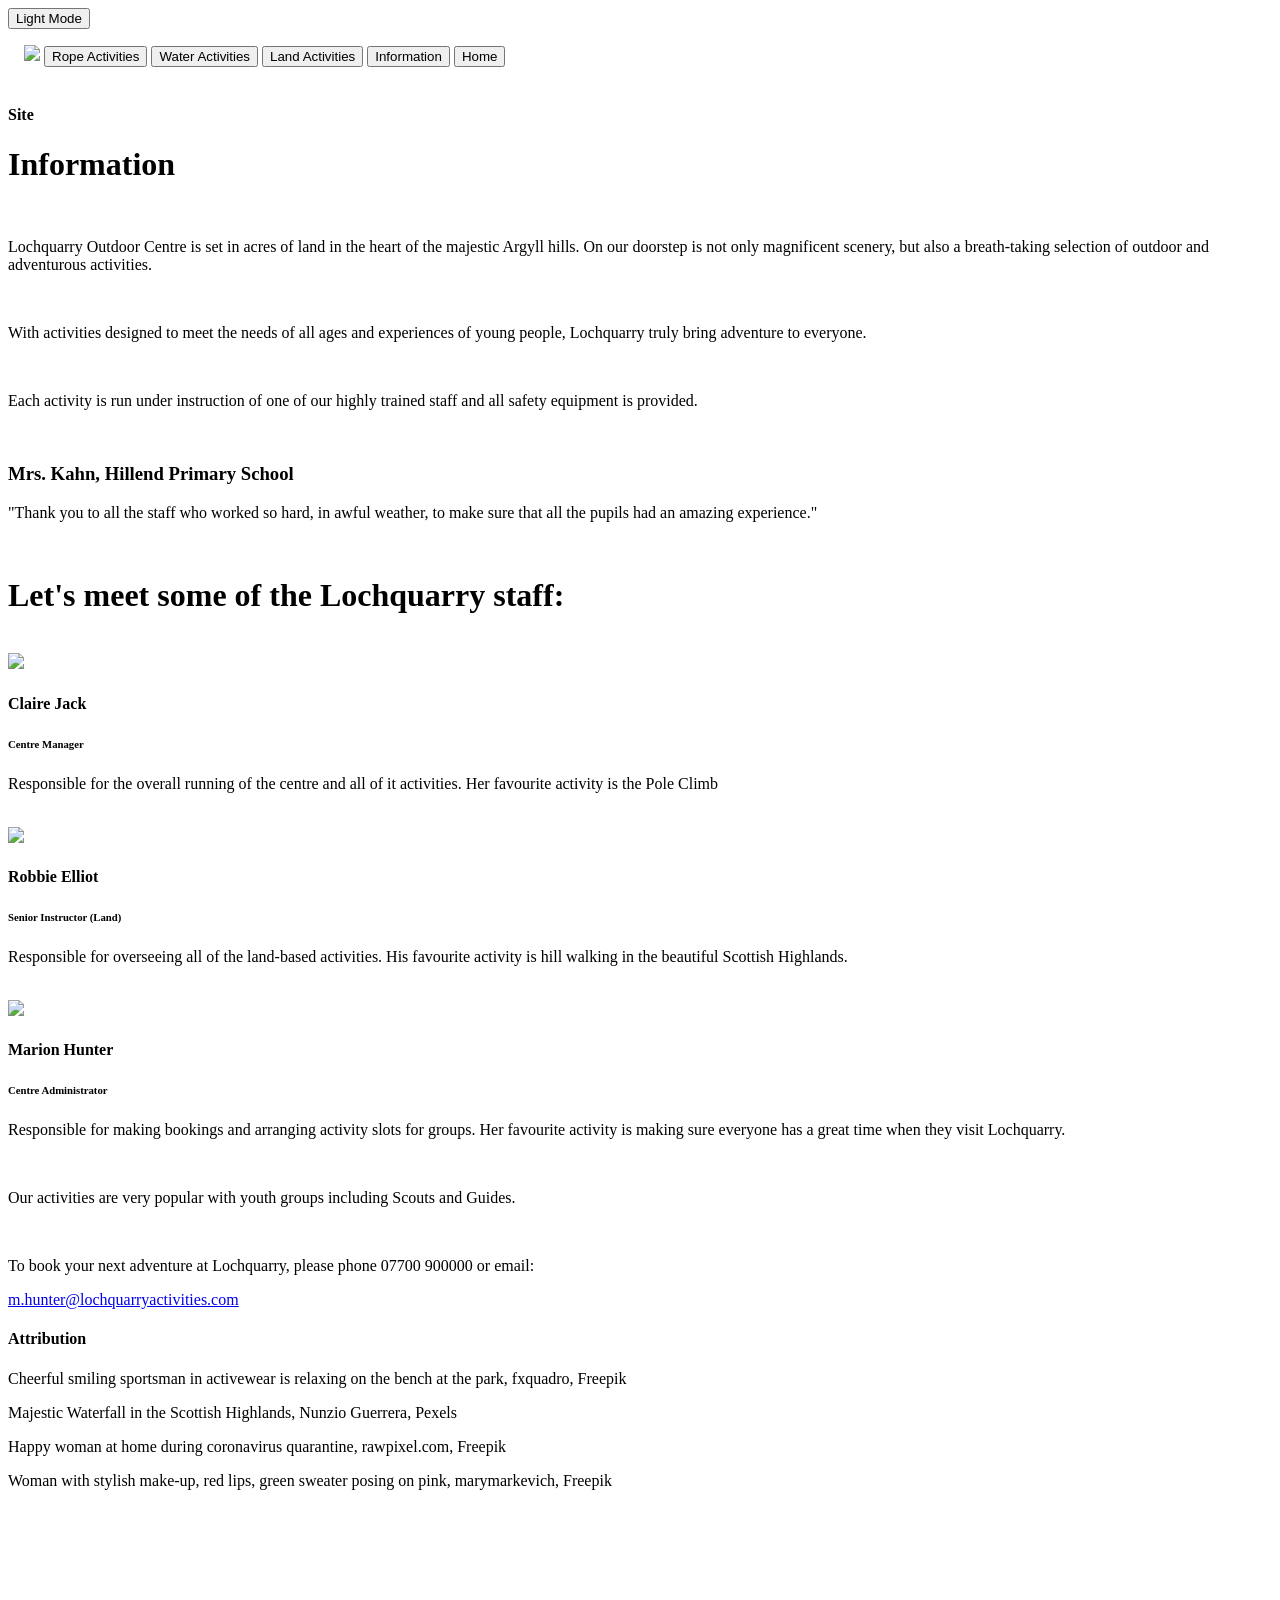
==== docs/info.html @ fe0f1981 "git commit -m "" ====
<!DOCTYPE html>
<html>
    <head>
        <meta lang="en-GB">
        <title>  Information - Lochquarry Activity Centre </title>
        <link rel="icon" href="/resources/images/favicon.ico">
        <link rel="stylesheet" href="/resources/style.css">
        <script src="/resources/script.js"></script>
        <style>
            .container
            {
                height: 1600px;
            }
        </style>
    </head>
    <body>
        <button id="light-toggle-button" onclick="ToggleLightMode();" class="ldm-button"> Light Mode </button>
        <div class="container">
            <div class="content">
                <div class="navigation-tabs">
                    <!-- Logo -->
                    <img src="/resources/images/logo.png" height="100px" style="margin-left: 16px; margin-top: 16px;">
                    <!-- Buttons -->
                    <button class="tab-button" onClick="document.location='/rope.html'"> Rope Activities </button> <!-- Putting the other pages in the index of individual folders means the browser's URL bar doesn't show ".html" on the end. -->
                    <button class="tab-button" onClick="document.location='/water.html'"> Water Activities </button>
                    <button class="tab-button" onClick="document.location='/land.html'"> Land Activities </button>
                    <button class="tab-button" onClick="document.location='/info.html'"> Information </button>
                    <button class="tab-button" onClick="document.location='/'"> Home </button>
                </div>
                <div class="main-content">
                    <br style="margin-top: 128px;">
                    <h4> Site </h4>
                    <h1> Information </h1>
                    <br>

                    <p> Lochquarry Outdoor Centre is set in acres of land in the heart of the majestic Argyll
                        hills. On our doorstep is not only magnificent scenery, but also a breath-taking
                        selection of outdoor and adventurous activities.
                    </p>
                    <br>

                    <p> With activities designed to meet the needs of all ages and experiences of young
                        people, Lochquarry truly bring adventure to everyone.
                    </p>
                    <br>

                    <p> Each activity is run under instruction of one of our highly trained staff and all
                        safety equipment is provided.
                    </p>
                    <br>

                    <h3> Mrs. Kahn, Hillend Primary School </h3>
                    <p> "Thank you to all the staff who worked so hard, in awful weather, to make sure that all the pupils had an amazing experience." </p>
                    <br>

                    <h1> Let's meet some of the Lochquarry staff: </h1>
                    <br>

                    <img src="/resources/images/claire.webp" width="150" class="circle-image">
                    <h4> Claire Jack </h4>
                    <h6> Centre Manager </h6>
                    <p> Responsible for the overall running of the centre and all of it activities.
                        Her favourite activity is the Pole Climb
                    </p>
                    <br>

                    
                    <img src="/resources/images/robbie.webp" width="150" class="circle-image">
                    <h4> Robbie Elliot </h4>
                    <h6> Senior Instructor (Land) </h6>
                    <p> Responsible for overseeing all of the land-based activities.
                        His favourite activity is hill walking in the beautiful Scottish Highlands.
                    </p>
                    <br>

                    <img src="/resources/images/marion.webp" width="150" class="circle-image">
                    <h4> Marion Hunter </h4>
                    <h6> Centre Administrator </h6>
                    <p> Responsible for making bookings and arranging activity slots for groups.
                        Her favourite activity is making sure everyone has a great time when they visit Lochquarry.
                    </p>
                    <br>

                    <p> Our activities are very popular with youth groups including Scouts and Guides. </p>
                    <br>

                    <p> To book your next adventure at Lochquarry, please phone 07700 900000 or email: </p> <a href="mailto:m.hunter@lochquarryactivities.com"> m.hunter@lochquarryactivities.com </a>
                    <br style="margin-bottom: 30px;">

                    <h4> Attribution </h4>
                    <p> Cheerful smiling sportsman in activewear is relaxing on the bench at the park, fxquadro, Freepik </p>
                    <p> Majestic Waterfall in the Scottish Highlands, Nunzio Guerrera, Pexels </p>
                    <p> Happy woman at home during coronavirus quarantine, rawpixel.com, Freepik </p>
                    <p> Woman with stylish make-up, red lips, green sweater posing on pink, marymarkevich, Freepik </p>
                </div>
            </div>
        </div>
    </body>
</html>
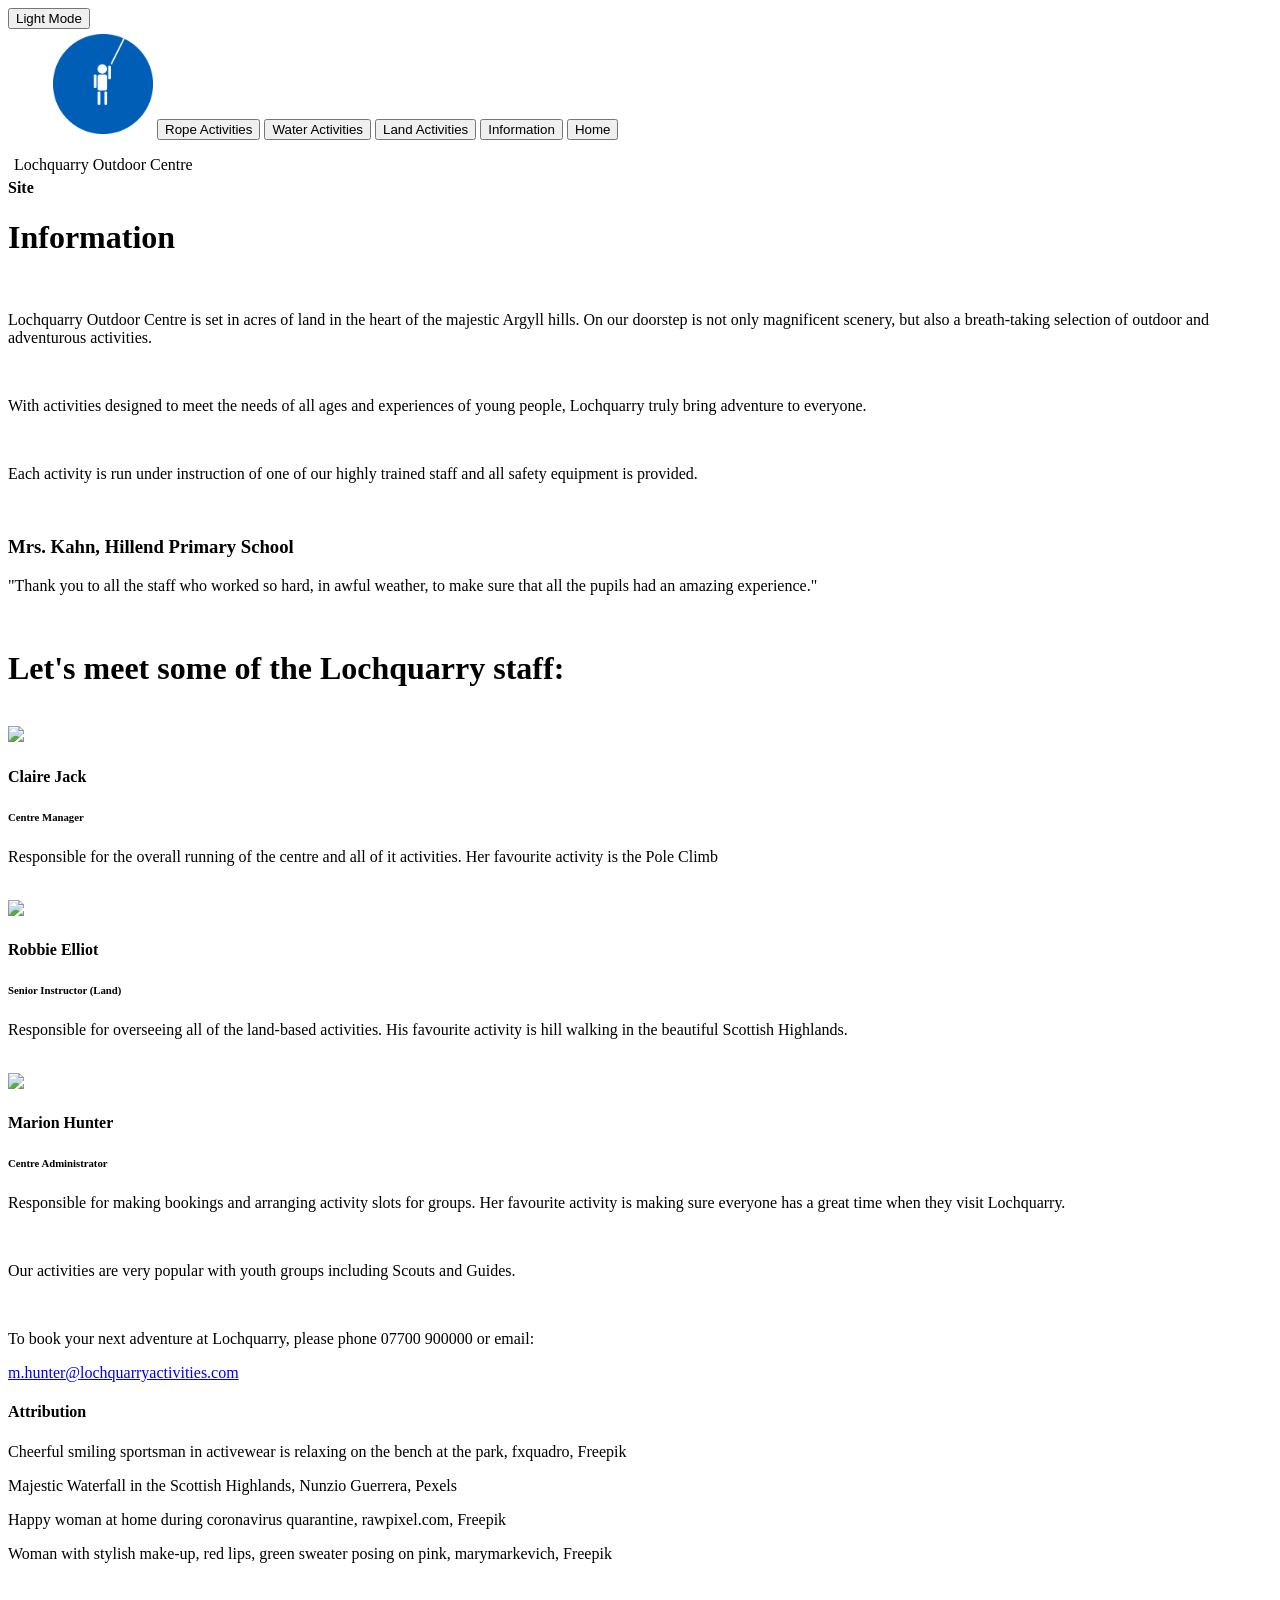
==== commit cd55e218: "added name to every page" ====
--- a/docs/info.html
+++ b/docs/info.html
@@ -19,7 +19,8 @@
             <div class="content">
                 <div class="navigation-tabs">
                     <!-- Logo -->
-                    <img src="/resources/images/logo.png" height="100px" style="margin-left: 16px; margin-top: 16px;">
+                    <img src="resources/images/logo.png" height="100px" style="margin-left: 45px; margin-top: 5px;">
+                    <p style="position: fixed; padding-left: 6px; user-select: none;"> Lochquarry Outdoor Centre </p>
                     <!-- Buttons -->
                     <button class="tab-button" onClick="document.location='/rope.html'"> Rope Activities </button> <!-- Putting the other pages in the index of individual folders means the browser's URL bar doesn't show ".html" on the end. -->
                     <button class="tab-button" onClick="document.location='/water.html'"> Water Activities </button>
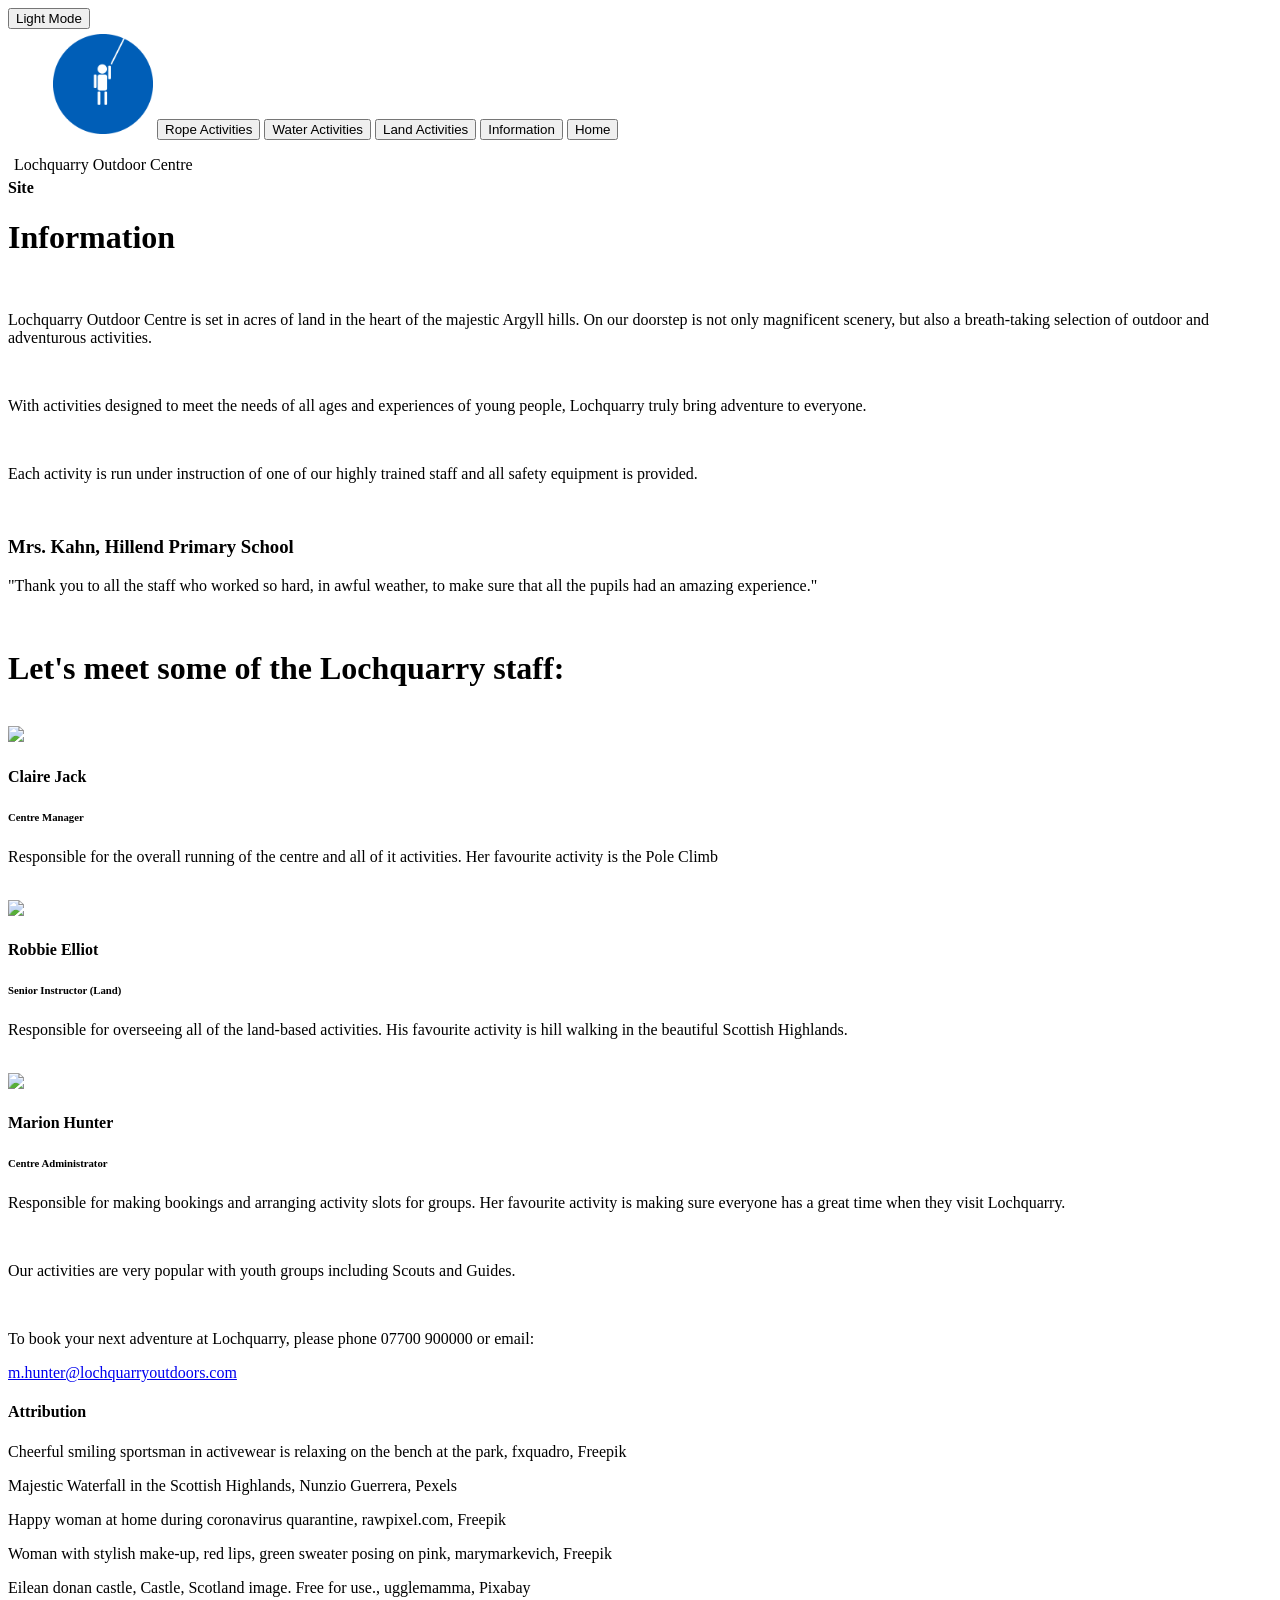
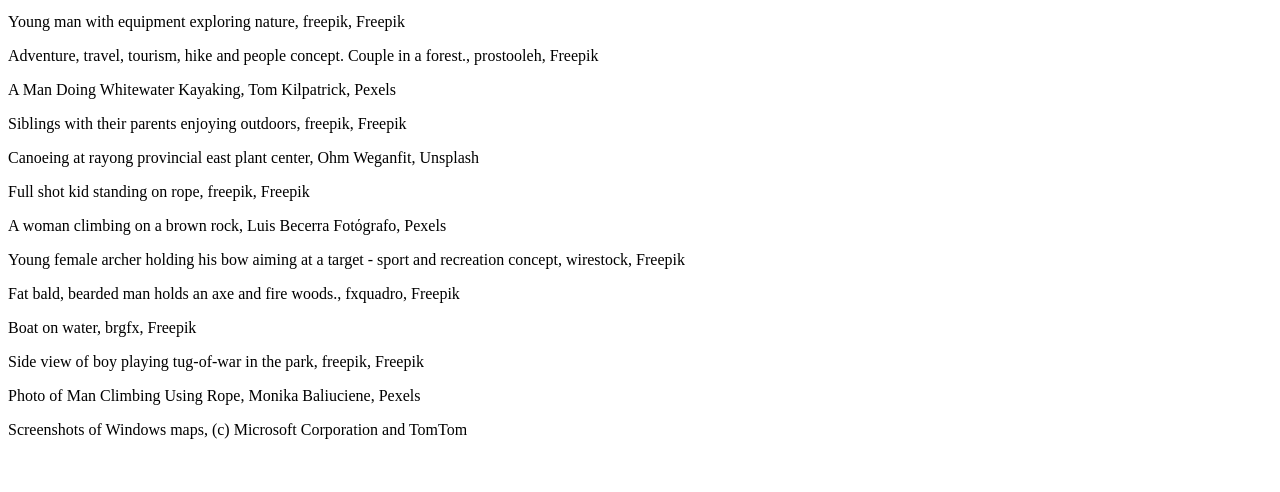
==== commit b38e7bc2: "Finished site" ====
--- a/docs/info.html
+++ b/docs/info.html
@@ -9,7 +9,7 @@
         <style>
             .container
             {
-                height: 1600px;
+                height: 2055px;
             }
         </style>
     </head>
@@ -85,7 +85,7 @@
                     <p> Our activities are very popular with youth groups including Scouts and Guides. </p>
                     <br>
 
-                    <p> To book your next adventure at Lochquarry, please phone 07700 900000 or email: </p> <a href="mailto:m.hunter@lochquarryactivities.com"> m.hunter@lochquarryactivities.com </a>
+                    <p> To book your next adventure at Lochquarry, please phone 07700 900000 or email: </p> <a href="mailto:m.hunter@lochquarryoutdoors.com"> m.hunter@lochquarryoutdoors.com </a>
                     <br style="margin-bottom: 30px;">
 
                     <h4> Attribution </h4>
@@ -93,6 +93,20 @@
                     <p> Majestic Waterfall in the Scottish Highlands, Nunzio Guerrera, Pexels </p>
                     <p> Happy woman at home during coronavirus quarantine, rawpixel.com, Freepik </p>
                     <p> Woman with stylish make-up, red lips, green sweater posing on pink, marymarkevich, Freepik </p>
+                    <p> Eilean donan castle, Castle, Scotland image. Free for use., ugglemamma, Pixabay </p>
+                    <p> Young man with equipment exploring nature, freepik, Freepik </p>
+                    <p> Adventure, travel, tourism, hike and people concept. Couple in a forest., prostooleh, Freepik </p>
+                    <p> A Man Doing Whitewater Kayaking, Tom Kilpatrick, Pexels </p>
+                    <p> Siblings with their parents enjoying outdoors, freepik, Freepik </p>
+                    <p> Canoeing at rayong provincial east plant center, Ohm Weganfit, Unsplash </p>
+                    <p> Full shot kid standing on rope, freepik, Freepik </p>
+                    <p> A woman climbing on a brown rock, Luis Becerra Fot&#972grafo, Pexels </p>
+                    <p> Young female archer holding his bow aiming at a target - sport and recreation concept, wirestock, Freepik </p>
+                    <p> Fat bald, bearded man holds an axe and fire woods., fxquadro, Freepik </p>
+                    <p> Boat on water, brgfx, Freepik </p>
+                    <p> Side view of boy playing tug-of-war in the park, freepik, Freepik </p>
+                    <p> Photo of Man Climbing Using Rope, Monika Baliuciene, Pexels </p>
+                    <p> Screenshots of Windows maps, (c) Microsoft Corporation and TomTom </p>
                 </div>
             </div>
         </div>
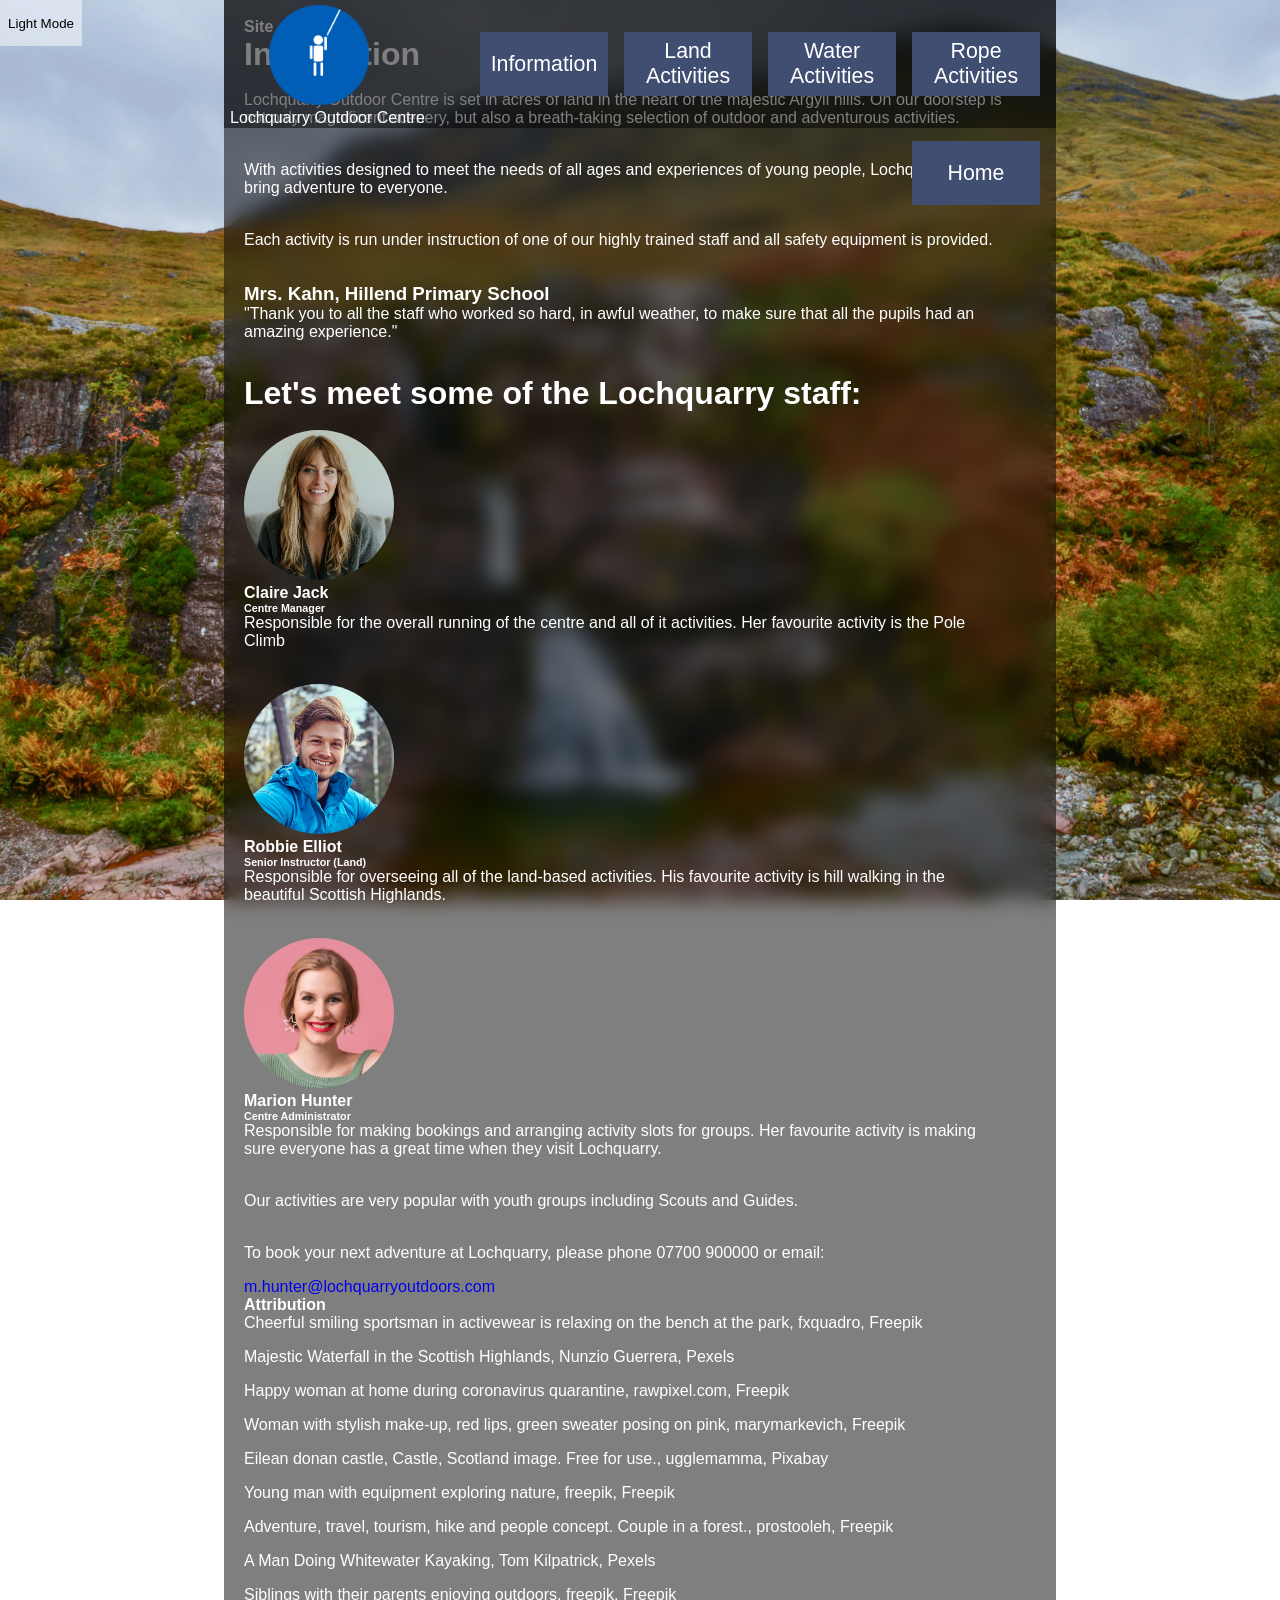
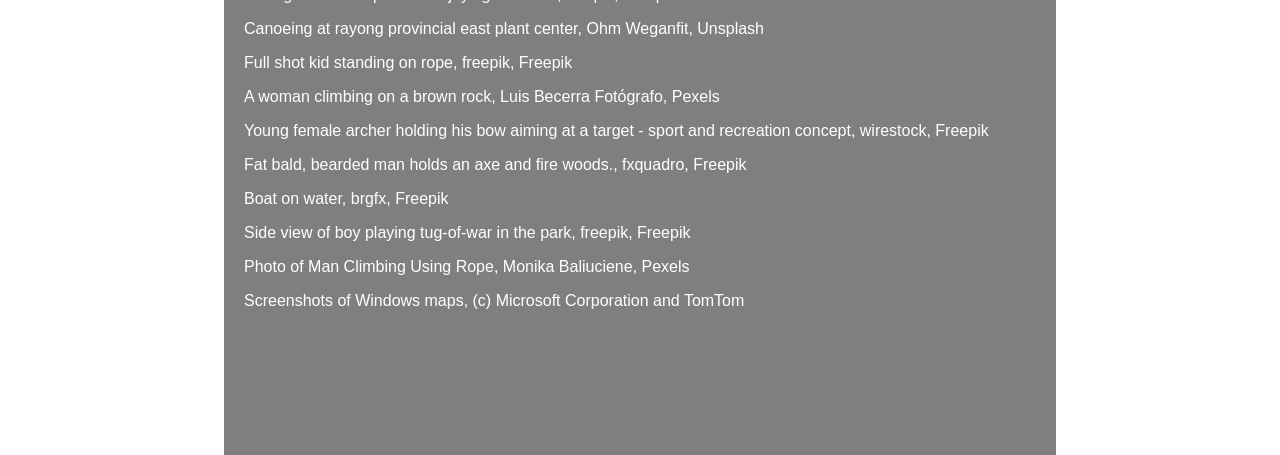
==== commit 957ba38b: "fixed light/dark toggle not working and made it work standalone" ====
--- a/docs/info.html
+++ b/docs/info.html
@@ -3,9 +3,9 @@
     <head>
         <meta lang="en-GB">
         <title>  Information - Lochquarry Activity Centre </title>
-        <link rel="icon" href="/resources/images/favicon.ico">
-        <link rel="stylesheet" href="/resources/style.css">
-        <script src="/resources/script.js"></script>
+        <link rel="icon" href="resources/images/favicon.ico">
+        <link rel="stylesheet" href="resources/style.css">
+        <script src="resources/script.js"></script>
         <style>
             .container
             {
@@ -22,11 +22,11 @@
                     <img src="resources/images/logo.png" height="100px" style="margin-left: 45px; margin-top: 5px;">
                     <p style="position: fixed; padding-left: 6px; user-select: none;"> Lochquarry Outdoor Centre </p>
                     <!-- Buttons -->
-                    <button class="tab-button" onClick="document.location='/rope.html'"> Rope Activities </button> <!-- Putting the other pages in the index of individual folders means the browser's URL bar doesn't show ".html" on the end. -->
-                    <button class="tab-button" onClick="document.location='/water.html'"> Water Activities </button>
-                    <button class="tab-button" onClick="document.location='/land.html'"> Land Activities </button>
-                    <button class="tab-button" onClick="document.location='/info.html'"> Information </button>
-                    <button class="tab-button" onClick="document.location='/'"> Home </button>
+                    <button class="tab-button" onClick="document.location='rope.html'"> Rope Activities </button> <!-- Putting the other pages in the index of individual folders means the browser's URL bar doesn't show ".html" on the end. -->
+                    <button class="tab-button" onClick="document.location='water.html'"> Water Activities </button>
+                    <button class="tab-button" onClick="document.location='land.html'"> Land Activities </button>
+                    <button class="tab-button" onClick="document.location='info.html'"> Information </button>
+                    <button class="tab-button" onClick="document.location='index.html'"> Home </button>
                 </div>
                 <div class="main-content">
                     <br style="margin-top: 128px;">
@@ -57,7 +57,7 @@
                     <h1> Let's meet some of the Lochquarry staff: </h1>
                     <br>
 
-                    <img src="/resources/images/claire.webp" width="150" class="circle-image">
+                    <img src="resources/images/claire.webp" width="150" class="circle-image">
                     <h4> Claire Jack </h4>
                     <h6> Centre Manager </h6>
                     <p> Responsible for the overall running of the centre and all of it activities.
@@ -66,7 +66,7 @@
                     <br>
 
                     
-                    <img src="/resources/images/robbie.webp" width="150" class="circle-image">
+                    <img src="resources/images/robbie.webp" width="150" class="circle-image">
                     <h4> Robbie Elliot </h4>
                     <h6> Senior Instructor (Land) </h6>
                     <p> Responsible for overseeing all of the land-based activities.
@@ -74,7 +74,7 @@
                     </p>
                     <br>
 
-                    <img src="/resources/images/marion.webp" width="150" class="circle-image">
+                    <img src="resources/images/marion.webp" width="150" class="circle-image">
                     <h4> Marion Hunter </h4>
                     <h6> Centre Administrator </h6>
                     <p> Responsible for making bookings and arranging activity slots for groups.
@@ -107,6 +107,7 @@
                     <p> Side view of boy playing tug-of-war in the park, freepik, Freepik </p>
                     <p> Photo of Man Climbing Using Rope, Monika Baliuciene, Pexels </p>
                     <p> Screenshots of Windows maps, (c) Microsoft Corporation and TomTom </p>
+                    <img src="resources/images/darkmap.webp" id="map" class="dummy">
                 </div>
             </div>
         </div>
--- a/docs/resources/style.css
+++ b/docs/resources/style.css
@@ -0,0 +1,199 @@
+/* #region BUILTIN */
+body
+{
+    background-image: url("images/background.webp");
+    background-size: cover;
+    background-attachment: fixed;
+    margin: 0%;
+    color: rgba(255, 255, 255, 1);
+    font-family: "Roboto", sans-serif;
+    font-weight: 300;
+}
+/* #endregion */
+
+/* #region BUILTIN / LIGHT */
+body.light-mode
+{
+    color: rgba(0, 0, 0, 1);
+}
+
+a
+{
+    text-decoration: none;
+}
+
+p
+{
+    margin-top: 0;
+}
+
+h1, h2, h3, h4, h5, h6
+{
+    margin: 0;
+}
+
+img
+{
+    user-select: none;
+    pointer-events: none;
+    border-radius: 9px;
+}
+/* #endregion */
+
+/* #region CLASSES */
+.container
+{
+    background-color: rgba(0, 0, 0, 0.5);
+    backdrop-filter: blur(10px);
+    width: 65%;
+    height: 0px;
+    margin-left: auto;
+    margin-right: auto;
+}
+
+.content
+{
+    width: 100%;
+    height: 100%;
+    margin: 0;
+    padding: 0;
+}
+
+.navigation-tabs
+{
+    width: 100%;
+    height: 128px;
+    background-color: rgba(0, 0, 0, 0.5);
+    position: fixed;
+}
+
+.tab-button
+{
+    border-radius: 0;
+    border-width: 0px;
+    background-color: rgba(64, 78, 114, 1);
+    color: rgba(255, 255, 255, 1);
+    float: right;
+    margin-right: 16px;
+    margin-top: 32px;
+    height: 64px;
+    width: 128px;
+    font-size: 16pt;
+    font-weight: 300;
+    font-family: "Roboto", sans-serif;
+}
+.tab-button:hover
+{
+    background-color: rgba(94, 105, 189, 1);
+}
+.tab-button:active
+{
+    background-color: rgba(70, 78, 141, 1);
+}
+
+.ldm-button
+{
+    border-radius: 0;
+    border-width: 0px;
+    background-color: rgba(255, 255, 255, 0.5);
+    color: rgba(0, 0, 0, 1);
+    width: 82px;
+    height: 46px;
+    position: fixed;
+    backdrop-filter: blur(10px);
+}
+.ldm-button:hover
+{
+    background-color: rgba(255, 255, 255, 0.8);
+}
+.ldm-button:active
+{
+    background-color: rgba(180, 180, 180, 0.8);
+}
+
+.main-content
+{
+    margin-left: 20px;
+    margin-right: 6%;
+}
+
+.circle-image
+{
+    border-radius: 50%;
+}
+
+.side-button
+{
+    display: flex;
+    flex-direction: column;
+    justify-content: center;
+    border-radius: 0;
+    border-width: 0px;
+    background-color: rgba(64, 78, 114, 1);
+    color: rgba(255, 255, 255, 1);
+    margin-right: 16px;
+    margin-top: 32px;
+    height: 64px;
+    width: 150px;
+    font-size: 16pt;
+    font-weight: 300;
+    font-family: "Roboto", sans-serif;
+}
+.side-button:hover
+{
+    background-color: rgba(94, 105, 189, 1);
+}
+.side-button:active
+{
+    background-color: rgba(70, 78, 141, 1);
+}
+
+.sidebar
+{
+    float: left;
+    display: flex;
+    flex-direction: column;
+    width: 150px;
+    background-color: rgba(0, 0, 0, 0.5);
+    margin-right: 20px;
+}
+
+.dummy
+{
+    /* This class is to disable the map image on other pages, bugfix for the light/dark mode toggle being broken. */
+    display: none;
+}
+/* #endregion */
+
+/* #region CLASSES / LIGHT */
+body.light-mode .container
+{
+    background-color: rgba(255, 255, 255, 0.5);
+}
+
+body.light-mode .navigation-tabs
+{
+    background-color: rgba(255, 255, 255, 0.3);
+    backdrop-filter: blur(15px);
+}
+
+body.light-mode .ldm-button
+{
+    background-color: rgba(0, 0, 0, 0.5);
+    color: rgba(255, 255, 255, 1);
+}
+body.light-mode .ldm-button:hover
+{
+    background-color: rgba(0, 0, 0, 0.8);
+}
+body.light-mode .ldm-button:active
+{
+    background-color: rgba(50, 50, 50, 0.8);
+}
+
+body.light-mode .sidebar
+{
+    background-color: rgba(255, 255, 255, 0.3);
+    backdrop-filter: blur(15px);
+}
+/* #endregion */
